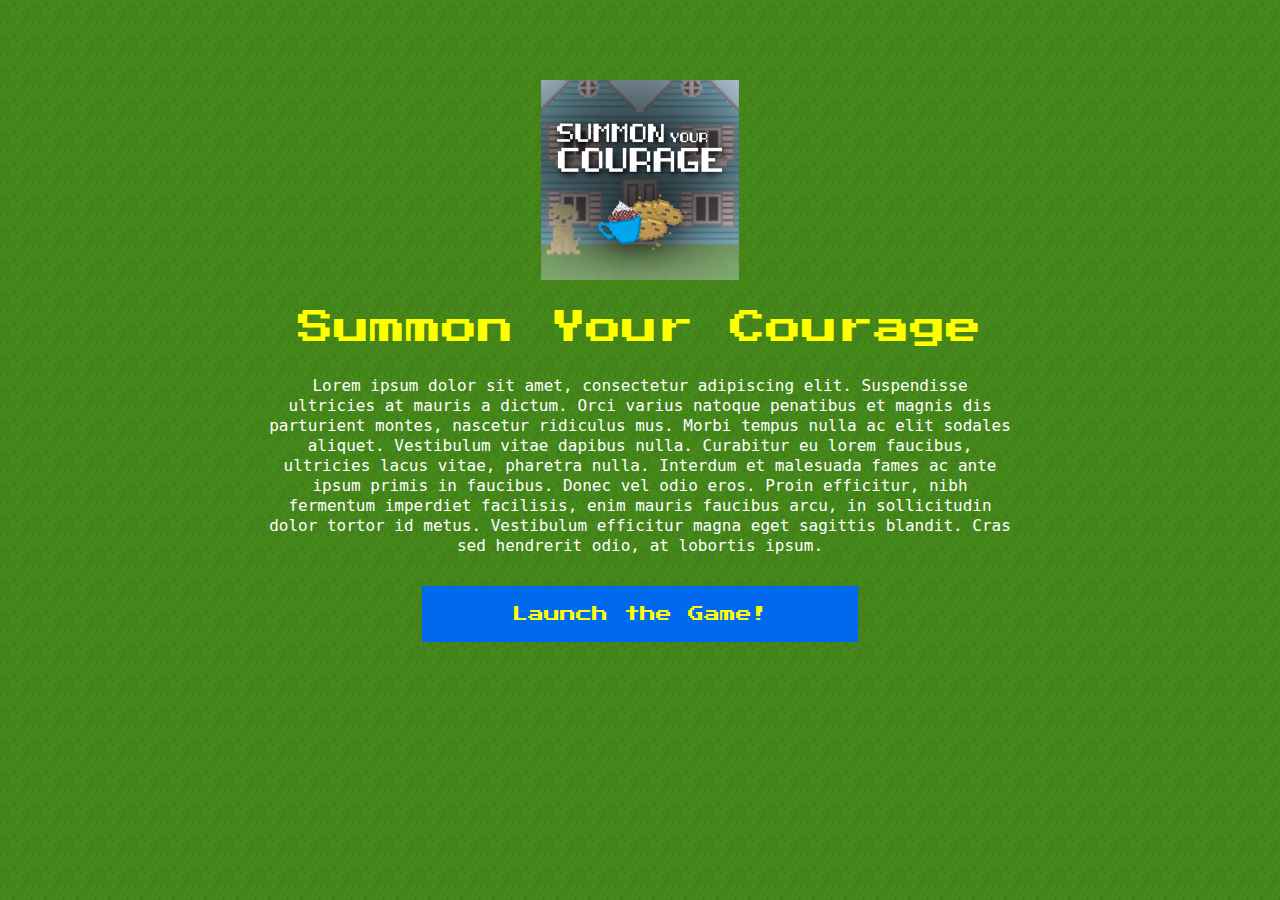
==== index.html @ 4ce39363 "various updates" ====
<!DOCTYPE html>

<html>
<head>
    <title>Summon Your Courage : Global Game Jam 2019</title>
    <script
        src="https://code.jquery.com/jquery-3.3.1.min.js"
        integrity="sha256-FgpCb/KJQlLNfOu91ta32o/NMZxltwRo8QtmkMRdAu8="
        crossorigin="anonymous"></script>
    
    <link rel="stylesheet" href="https://use.fontawesome.com/releases/v5.6.3/css/all.css" integrity="sha384-UHRtZLI+pbxtHCWp1t77Bi1L4ZtiqrqD80Kn4Z8NTSRyMA2Fd33n5dQ8lWUE00s/" crossorigin="anonymous">
    <link href="https://fonts.googleapis.com/css?family=Press+Start+2P" rel="stylesheet">
    <link rel="stylesheet" type="text/css" href="css/summon-your-courage.css">
    <style>
        
    </style>

</head>

<body>
<div id="splash">
    <img src="images/cover.png">
<h1>Summon Your Courage</h1>
<p>Lorem ipsum dolor sit amet, consectetur adipiscing elit. Suspendisse ultricies at mauris a dictum. Orci varius natoque penatibus et magnis dis parturient montes, nascetur ridiculus mus. Morbi tempus nulla ac elit sodales aliquet. Vestibulum vitae dapibus nulla. Curabitur eu lorem faucibus, ultricies lacus vitae, pharetra nulla. Interdum et malesuada fames ac ante ipsum primis in faucibus. Donec vel odio eros. Proin efficitur, nibh fermentum imperdiet facilisis, enim mauris faucibus arcu, in sollicitudin dolor tortor id metus. Vestibulum efficitur magna eget sagittis blandit. Cras sed hendrerit odio, at lobortis ipsum.
</p>

<button id="launchGameBtn"> Launch the Game! </button>
</div>

</body>

<script>
    let launchBtn = $('#launchGameBtn');
    
    function launchGame() {
         window.open("summon-your-courage.html", "_blank", "toolbar=no,scrollbars=no,resizable=no,top=500,left=500,width=480,height=440");
    }
    
    launchBtn.click(function(){
        launchGame();    
    });

</script>
</html>
---- css/summon-your-courage.css ----
html,
body,
div,
span,
applet,
object,
iframe,
h1,
h2,
h3,
h4,
h5,
h6,
p,
blockquote,
pre,
a,
abbr,
acronym,
address,
big,
cite,
code,
del,
dfn,
em,
img,
ins,
kbd,
q,
s,
samp,
small,
strike,
strong,
sub,
sup,
tt,
var,
b,
u,
i,
center,
dl,
dt,
dd,
ol,
ul,
li,
fieldset,
form,
label,
legend,
table,
caption,
tbody,
tfoot,
thead,
tr,
th,
td,
article,
aside,
canvas,
details,
embed,
figure,
figcaption,
footer,
header,
hgroup,
menu,
nav,
output,
ruby,
section,
summary,
time,
mark,
audio,
video {
	margin: 0;
	padding: 0;
	border: 0;
	font-size: 100%;
	font: inherit;
	vertical-align: baseline
}

article,
aside,
details,
figcaption,
figure,
footer,
header,
hgroup,
menu,
nav,
section {
	display: block
}

body {
	line-height: 1
}

ol,
ul {
	list-style: none
}

blockquote,
q {
	quotes: none
}

blockquote:before,
blockquote:after,
q:before,
q:after {
	content: '';
	content: none
}

table {
	border-collapse: collapse;
	border-spacing: 0
}

button {
	display: inline-block;
	border: none;
	padding: .25rem 1rem;
	margin: 0;
	text-decoration: none;
	background: #0069ed;
	color: #fff;
	font-family: sans-serif;
	font-size: 1rem;
	cursor: pointer;
	text-align: center;
	transition: background 250ms ease-in-out, transform 150ms ease;
	-webkit-appearance: none;
	-moz-appearance: none
}

body {
	margin: 0;
	padding: 0;
	overflow: hidden;
	background-image: url('../images/grass.png');
}

#splash {
	width: 800px;
	margin:0 auto;
	padding: 50px;
}

#splash h1 {
	font-family: 'Press Start 2P', cursive;
	font-size:36px;
	margin-bottom:16px;
	text-align:center;
	margin: 16px auto;
	color: yellow;
}

#splash p{
	font-family: Monospace;
	font-size:16px;
	margin-bottom: 14px;
	text-align:center;
	margin: 30px auto;
	width: 750px;
	color: white;
	line-height: 20px;
}

#splash img{
	text-align: center;
	margin: 30px auto;
	display: block;
}

#splash button{
	margin: 30px auto;
	text-align: center;
	display: block;
	padding: 20px 90px;
	color: yellow;
	font-family: 'Press Start 2P', cursive;
}


#hud {
	position: fixed;
	top: 0;
	right: 0;
	left: 0;
	z-index: 6;
	height: 60px;
	padding: 15px 15px;
	box-sizing: border-box;
	font-size: 20px;
	font-family: Poppins;
	background-color: rgba(255, 255, 255, 1);
	box-shadow: 5px 5px 15px rgba(25, 25, 25, .3);
}

#map {
	width: 3200px;
	height: 3200px;
	background: url('../images/grass.png');
	position: relative;
	margin-top: 50px;

}

#character {
	width: 128px;
	height: 128px;
	background-color: red;
	position: absolute;
	left: 0;
	top: 0;
	background: url('../images/character.png');
}

#hud h1 {
	font-family: 'Press Start 2P', cursive;
	font-size:12px;
	text-align:center;
	margin:0 auto;
}

#courageMeter {
	width: 300px;
	height: 10px;
	border: 1px solid grey;
	
	margin: 8px auto 0 auto;
}

#courage {
	background-color: red;
	height: 10px;
}

.cell {
	height: 32px;
	width: 32px;
	float: left;
	border: 1px solid blue;
	box-sizing: border-box;
	background-color: #ffffff;
	z-index: 10000;
}

.active {
	background-color: blue;
}

.active2 {
	background-color: green;
}

.home {
	background-color: green;
}

.wall,
.item,
.modifier,
.tree {
	width: 32px;
	height: 32px;
	position: absolute;
	background-color: grey;
}

.wall {
	background: url('../images/stone.png')
}

.item {
	background-color: green;
}

.tree {
	background: url('../images/treePine.png');
}

.house {
	background-image:url('../images/houseGeneric.png');
	width:96px;
	height:64px;
	position:absolute;
}

#home {
	width:96px;
	height:96px;
	position:absolute;
	left:32px;
	top:0px;
	background-image:url('../images/houseBlue.png')
}

.modifier {
	background-color: yellow;
	background: url('../images/hotchocolate.png')
}

.

#viewGuide {
	margin: 0 25px;
}

i {
	margin: 5px;
}

#deathWall {
	background: url('../images/deathWall.png') left top repeat-y ;
	background-size:cover;
}

#mapOverlay {
	position: fixed;
	left: 0;
	top: 0;
	right: 0;
	bottom: 0;
	background-color: rgba(0, 0, 0, .9);
	z-index: 1000;
}

#viewGuide,
#mapMode,
#generateColliders,
#generateModifiers {
	display: none;
}

#console {
	position: fixed;
	left: 0;
	right: 0;
	bottom: 70px;
	height:30px;
	padding: 4px 10px;
	font-size: 10px;
	font-family: monospace;
	box-sizing: border-box;
	box-shadow: -5px -5px 15px rgba(25, 25, 25, .3);
	z-index: 1000;
	background-color: #fff;
	color: green;
}

#inventory {
	position: fixed;
	left: 0;
	right: 0;
	bottom: 0;
	height: 70px;
	padding: 10px;
	font-size: 10px;
	font-family: monospace;
	box-sizing: border-box;
	border-top: 1px solid grey;
	z-index: 1000;
	background-color: #fff;
}

#invBag,
#invHome {
	min-width: 50px;
	margin-right: 20px;
	display: inline-block;
}
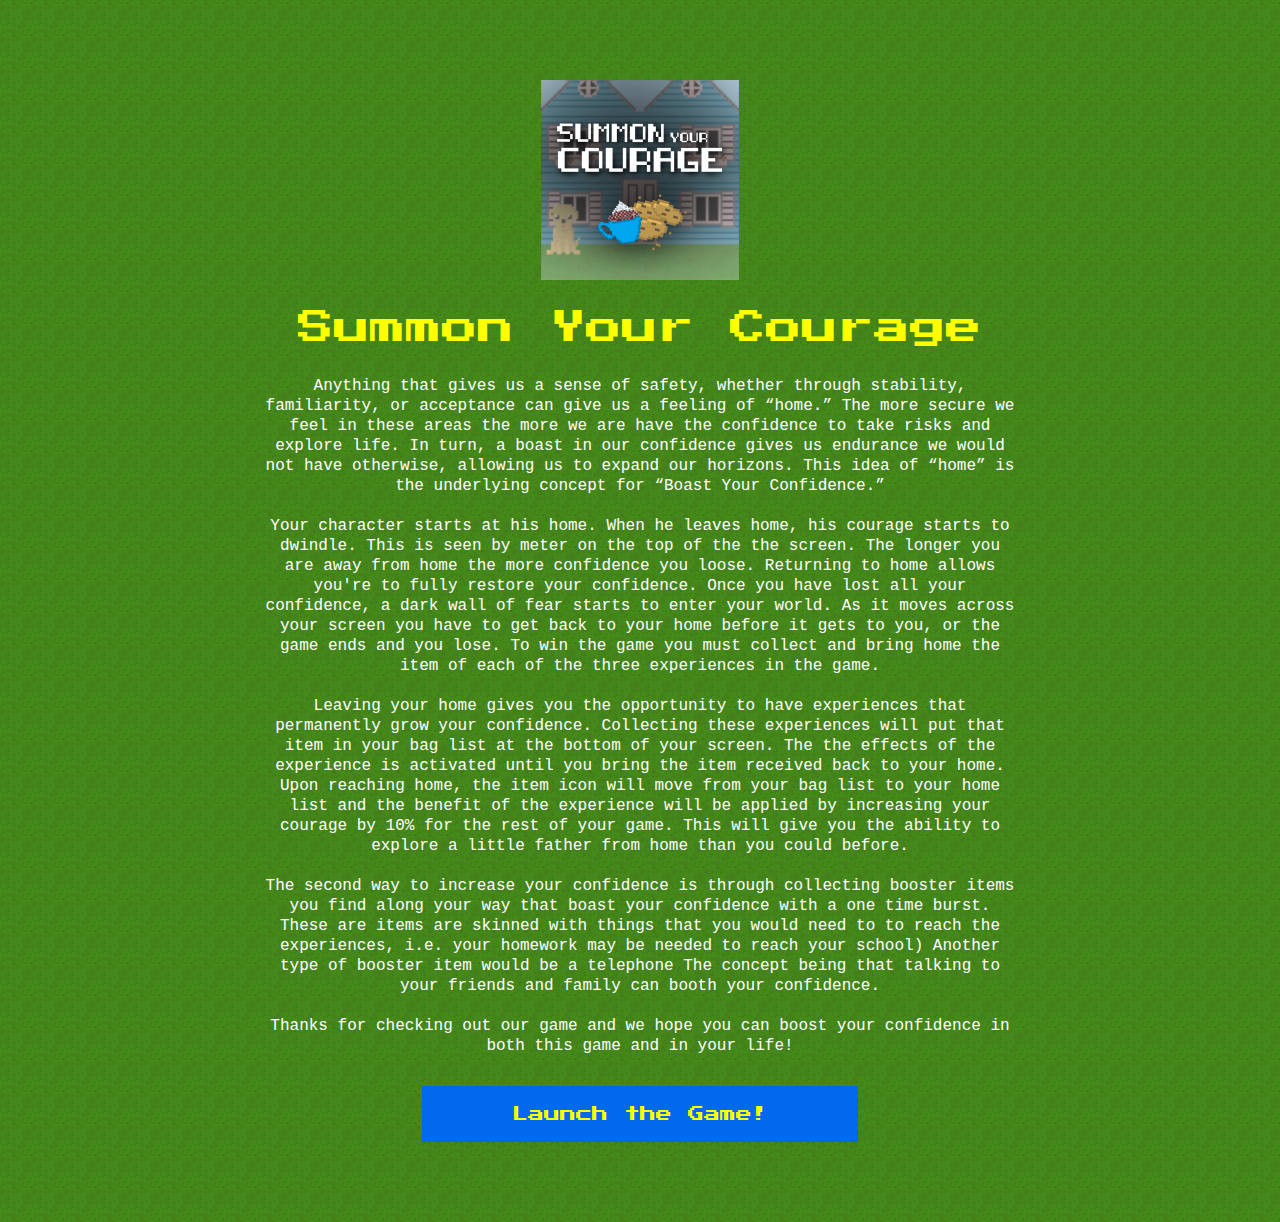
==== commit d0fdf400: "various updates" ====
--- a/index.html
+++ b/index.html
@@ -12,7 +12,7 @@
     <link href="https://fonts.googleapis.com/css?family=Press+Start+2P" rel="stylesheet">
     <link rel="stylesheet" type="text/css" href="css/summon-your-courage.css">
     <style>
-        
+        body { overflow: scroll; }
     </style>
 
 </head>
@@ -21,7 +21,17 @@
 <div id="splash">
     <img src="images/cover.png">
 <h1>Summon Your Courage</h1>
-<p>Lorem ipsum dolor sit amet, consectetur adipiscing elit. Suspendisse ultricies at mauris a dictum. Orci varius natoque penatibus et magnis dis parturient montes, nascetur ridiculus mus. Morbi tempus nulla ac elit sodales aliquet. Vestibulum vitae dapibus nulla. Curabitur eu lorem faucibus, ultricies lacus vitae, pharetra nulla. Interdum et malesuada fames ac ante ipsum primis in faucibus. Donec vel odio eros. Proin efficitur, nibh fermentum imperdiet facilisis, enim mauris faucibus arcu, in sollicitudin dolor tortor id metus. Vestibulum efficitur magna eget sagittis blandit. Cras sed hendrerit odio, at lobortis ipsum.
+<p>
+    Anything that gives us a sense of safety, whether through stability, familiarity, or acceptance can give us a feeling of “home.” The more secure we feel in these areas the more we are have the confidence to take risks and explore life. In turn, a boast in our confidence gives us endurance we would not have otherwise, allowing us to expand our horizons. This idea of “home” is the underlying concept for “Boast Your Confidence.” 
+<br><br>
+Your character starts at his home. When he leaves home, his courage starts to dwindle. This is seen by meter on the top of the the screen. The longer you are away from home the more confidence you loose. Returning to home allows you're to fully restore your confidence. Once you have lost all your confidence, a dark wall of fear starts to enter your world. As it moves across your screen you have to get back to your home before it gets to you, or the game ends and you lose. To win the game you must collect and bring home the item of each of the three experiences in the game.
+<br><br>
+Leaving your home gives you the opportunity to have experiences that permanently grow your confidence. Collecting these experiences will put that item in your bag list at the bottom of your screen. The the effects of the experience is activated until you bring the item received back to your home. Upon reaching home, the item icon will move from your bag list to your home list and the benefit of the experience will be applied by increasing your courage by 10% for the rest of your game. This will give you the ability to explore a little father from home than you could before. 
+<br><br>
+The second way to increase your confidence is through collecting booster items you find along your way that boast your confidence with a one time burst. These are items are skinned with things that you would need to to reach the experiences, i.e. your homework may be needed to reach your school) Another type of booster item would be a telephone The concept being that talking to your friends and family can booth your confidence.
+<br><br>
+ Thanks for checking out our game and we hope you can boost your confidence in both this game and in your life!
+
 </p>
 
 <button id="launchGameBtn"> Launch the Game! </button>
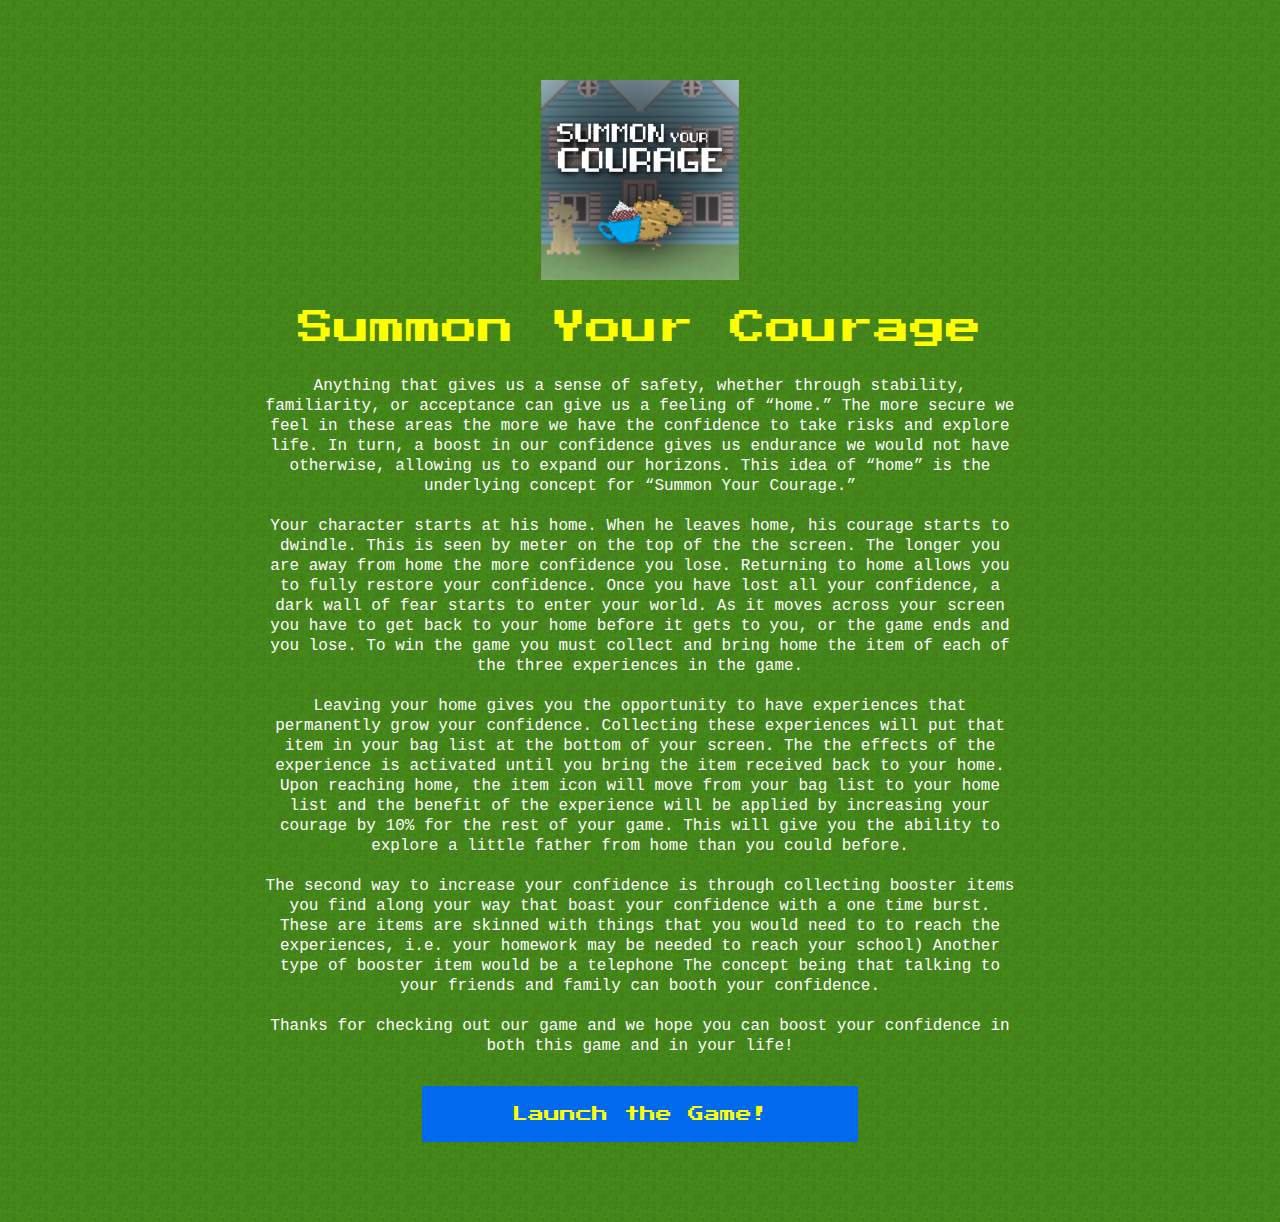
==== commit 382ee989: "intro text edits" ====
--- a/index.html
+++ b/index.html
@@ -7,6 +7,7 @@
         src="https://code.jquery.com/jquery-3.3.1.min.js"
         integrity="sha256-FgpCb/KJQlLNfOu91ta32o/NMZxltwRo8QtmkMRdAu8="
         crossorigin="anonymous"></script>
+    <script async src="https://www.googletagmanager.com/gtag/js?id=UA-134542628-1"></script><script>window.dataLayer = window.dataLayer || []; function gtag(){dataLayer.push(arguments);} gtag('js', new Date()); gtag('config', 'UA-134542628-1');</script>
     
     <link rel="stylesheet" href="https://use.fontawesome.com/releases/v5.6.3/css/all.css" integrity="sha384-UHRtZLI+pbxtHCWp1t77Bi1L4ZtiqrqD80Kn4Z8NTSRyMA2Fd33n5dQ8lWUE00s/" crossorigin="anonymous">
     <link href="https://fonts.googleapis.com/css?family=Press+Start+2P" rel="stylesheet">
@@ -22,15 +23,15 @@
     <img src="images/cover.png">
 <h1>Summon Your Courage</h1>
 <p>
-    Anything that gives us a sense of safety, whether through stability, familiarity, or acceptance can give us a feeling of “home.” The more secure we feel in these areas the more we are have the confidence to take risks and explore life. In turn, a boast in our confidence gives us endurance we would not have otherwise, allowing us to expand our horizons. This idea of “home” is the underlying concept for “Boast Your Confidence.” 
+    Anything that gives us a sense of safety, whether through stability, familiarity, or acceptance can give us a feeling of “home.” The more secure we feel in these areas the more we have the confidence to take risks and explore life. In turn, a boost in our confidence gives us endurance we would not have otherwise, allowing us to expand our horizons. This idea of “home” is the underlying concept for “Summon Your Courage.” 
 <br><br>
-Your character starts at his home. When he leaves home, his courage starts to dwindle. This is seen by meter on the top of the the screen. The longer you are away from home the more confidence you loose. Returning to home allows you're to fully restore your confidence. Once you have lost all your confidence, a dark wall of fear starts to enter your world. As it moves across your screen you have to get back to your home before it gets to you, or the game ends and you lose. To win the game you must collect and bring home the item of each of the three experiences in the game.
+Your character starts at his home. When he leaves home, his courage starts to dwindle. This is seen by meter on the top of the the screen. The longer you are away from home the more confidence you lose. Returning to home allows you to fully restore your confidence. Once you have lost all your confidence, a dark wall of fear starts to enter your world. As it moves across your screen you have to get back to your home before it gets to you, or the game ends and you lose. To win the game you must collect and bring home the item of each of the three experiences in the game.
 <br><br>
 Leaving your home gives you the opportunity to have experiences that permanently grow your confidence. Collecting these experiences will put that item in your bag list at the bottom of your screen. The the effects of the experience is activated until you bring the item received back to your home. Upon reaching home, the item icon will move from your bag list to your home list and the benefit of the experience will be applied by increasing your courage by 10% for the rest of your game. This will give you the ability to explore a little father from home than you could before. 
 <br><br>
 The second way to increase your confidence is through collecting booster items you find along your way that boast your confidence with a one time burst. These are items are skinned with things that you would need to to reach the experiences, i.e. your homework may be needed to reach your school) Another type of booster item would be a telephone The concept being that talking to your friends and family can booth your confidence.
 <br><br>
- Thanks for checking out our game and we hope you can boost your confidence in both this game and in your life!
+Thanks for checking out our game and we hope you can boost your confidence in both this game and in your life!
 
 </p>
 
--- a/css/summon-your-courage.css
+++ b/css/summon-your-courage.css
@@ -143,13 +143,20 @@
 	transition: background 250ms ease-in-out, transform 150ms ease;
 	-webkit-appearance: none;
 	-moz-appearance: none
+	touch-action: manipulation;
 }
 
 body {
 	margin: 0;
 	padding: 0;
 	overflow: hidden;
-	background-image: url('../images/grass.png');
+	background: url('../images/grass.png');
+}
+
+body.game, #map {
+	touch-action: none;
+	overflow:hidden !important;
+	position: absolute;
 }
 
 #splash {
@@ -158,7 +165,21 @@
 	padding: 50px;
 }
 
-#splash h1 {
+#audioToggle {
+	position:fixed;
+	top:10px;
+	right:10px;
+	width:30px;
+	height:30px;
+	opacity:0.6;
+}
+
+#audioToggle:hover {
+	cursor:pointer;
+	opacity: 1;
+}
+
+#newGame h3, #splash h1 {
 	font-family: 'Press Start 2P', cursive;
 	font-size:36px;
 	margin-bottom:16px;
@@ -167,15 +188,30 @@
 	color: yellow;
 }
 
-#splash p{
+#newGame p, #splash p{
 	font-family: Monospace;
 	font-size:16px;
 	margin-bottom: 14px;
 	text-align:center;
 	margin: 30px auto;
-	width: 750px;
+	max-width: 750px;
 	color: white;
 	line-height: 20px;
+}
+
+#newGame h3 {
+	font-size:26px;
+	margin-top:40px;
+}
+
+#newGame p{
+	font-family: Monospace;
+	font-size:14px;
+	margin:25px auto;
+	text-align:center;
+	color: white;
+	line-height: normal;
+	max-width:50%;
 }
 
 #splash img{
@@ -184,7 +220,7 @@
 	display: block;
 }
 
-#splash button{
+#newGame button, #splash button{
 	margin: 30px auto;
 	text-align: center;
 	display: block;
@@ -209,13 +245,29 @@
 	box-shadow: 5px 5px 15px rgba(25, 25, 25, .3);
 }
 
-#map {
+#map, #editor {
 	width: 3200px;
 	height: 3200px;
 	background: url('../images/grass.png');
-	position: relative;
-	margin-top: 50px;
-
+	position: absolute;
+	top: 60px;
+	
+}
+
+#map {
+	animation: grassCycle 300s infinite;
+}
+
+@keyframes grassCycle {
+	0% {background: url('../images/grass.png');}
+	50% {background: url('../images/grassdead.png');}
+	100% {background: url('../images/grass.png');}
+}
+
+#editor {
+	background: none;
+	z-index: 3;
+	
 }
 
 #character {
@@ -254,7 +306,7 @@
 	float: left;
 	border: 1px solid blue;
 	box-sizing: border-box;
-	background-color: #ffffff;
+	background-color: rgba(255,255,255,.25);
 	z-index: 10000;
 }
 
@@ -273,7 +325,8 @@
 .wall,
 .item,
 .modifier,
-.tree {
+.tree,
+.enemy {
 	width: 32px;
 	height: 32px;
 	position: absolute;
@@ -291,12 +344,26 @@
 .tree {
 	background: url('../images/treePine.png');
 }
+
+.enemy {
+	background:url('../images/enemy2.gif');
+}
+
+
 
 .house {
 	background-image:url('../images/houseGeneric.png');
 	width:96px;
 	height:64px;
 	position:absolute;
+}
+
+.house:nth-child(2n) {
+	background-image:url('../images/houseGrandmaGreen.png');
+}
+
+.house:nth-child(3n) {
+	background-image:url('../images/houseGrandmaBrown.png');
 }
 
 #home {
@@ -324,7 +391,7 @@
 }
 
 #deathWall {
-	background: url('../images/deathWall.png') left top repeat-y ;
+	background: url('../images/deathwall.png') left top repeat-y ;
 	background-size:cover;
 }
 
@@ -340,16 +407,34 @@
 
 #viewGuide,
 #mapMode,
-#generateColliders,
-#generateModifiers {
+#mapTools {
 	display: none;
 }
+
+#mapTools {
+	position:fixed;
+	left:10px;
+	top:10px;
+}
+
+#newGame{
+	background-color:rgba(0,0,0,.85);
+	color:white;
+	position: fixed;
+	left:0;
+	top:0;
+	right:0;
+	bottom:0;
+	z-index:99999;
+}
+
+
 
 #console {
 	position: fixed;
 	left: 0;
 	right: 0;
-	bottom: 70px;
+	bottom: 60px;
 	height:30px;
 	padding: 4px 10px;
 	font-size: 10px;
@@ -366,7 +451,7 @@
 	left: 0;
 	right: 0;
 	bottom: 0;
-	height: 70px;
+	height: 60px;
 	padding: 10px;
 	font-size: 10px;
 	font-family: monospace;
@@ -377,8 +462,33 @@
 }
 
 #invBag,
-#invHome {
+#invHome,
+#invMod{
 	min-width: 50px;
 	margin-right: 20px;
 	display: inline-block;
+}
+
+@keyframes crying {
+	from {background:url('../images/WlkCry1.png')}
+	to {background:url('../images/WlkCry2.png')}
+}
+
+
+	#mobileControls {
+		display:block;
+		height:50px;
+		width:100%;
+		background-color:red;
+		position:fixed;
+		bottom:100px;
+		z-index:999;
+		display:flex;
+		align-items: stretch	;
+	display:none;
+	}
+.control {
+	margin:0 2px;
+	padding:12px;
+	flex:1;
 }